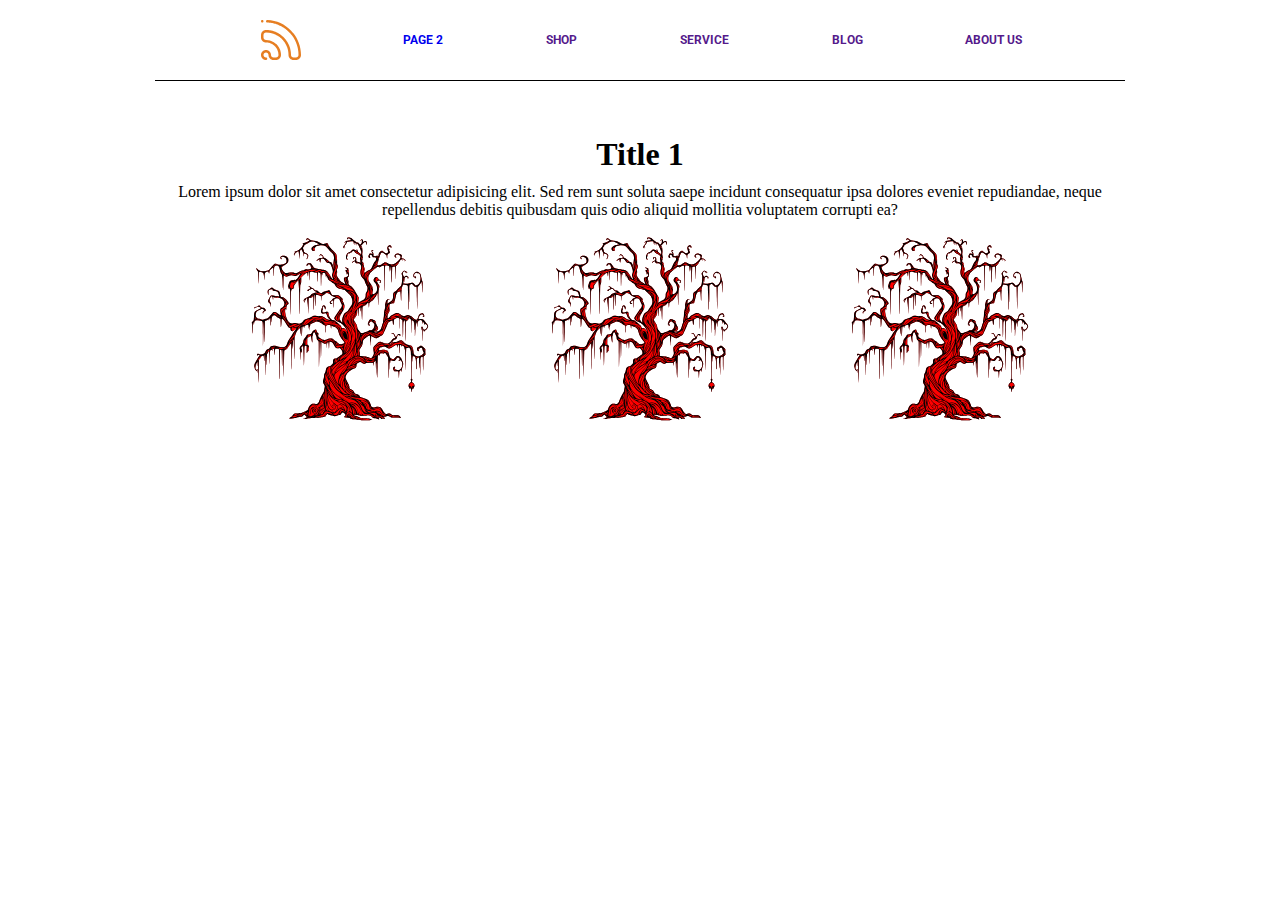
==== index.html @ 3ff3f210 "m-p1t1" ====
<!DOCTYPE html>
<html lang="en">

<head>
    <meta charset="UTF-8">
    <meta name="viewport" content="width=device-width, initial-scale=1.0">
    <link rel="preconnect" href="https://fonts.googleapis.com">
    <link rel="preconnect" href="https://fonts.gstatic.com" crossorigin>
    <link href="https://fonts.googleapis.com/css2?family=Roboto:ital,wght@0,100;0,300;0,400;0,500;0,700;0,900;1,100;1,300;1,400;1,500;1,700;1,900&display=swap" rel="stylesheet">
    <link rel="stylesheet" href="css/style.css">
    <title>Document</title>
</head>

<body>
    <header>
        <div class="container">
            <div class="navbar-container">
                <div class="navbar">
                    <div class="logo-container">
                        <img class="logo" src="image/icon.svg" alt="">
                    </div>
                    <nav class="nav">
                        <ul class="nav-items">
                            <li><a href="page-two.html">Page 2</a></li>
                            <li><a href="">shop</a></li>
                            <li><a href="">service</a></li>
                            <li><a href="">blog</a></li>
                            <li><a href="">about us</a></li>
                        </ul>
                    </nav>
                </div>
            </div>
        </div>
    </header>
    <main>
        <section class="container container-padding">
            <h1 class="title">Title 1</h1>
            <p class="text">Lorem ipsum dolor sit amet consectetur adipisicing elit. Sed rem sunt soluta saepe incidunt consequatur ipsa dolores eveniet repudiandae, neque repellendus debitis quibusdam quis odio aliquid mollitia voluptatem corrupti ea?</p>
            <div class="images">
                <img src="image/img.svg" alt="">
                <img src="image/img.svg" alt="">
                <img src="image/img.svg" alt="">
            </div>
        </section>       
    </main>
</body>

</html>
---- css/style.css ----
:root{
    --roboto-font-family: "Roboto", sans-serif;
    --font-size: 12px;
    --font-wight-bold: 700;
}

* {
    margin: 0;
    padding: 0;
}

ul, li{
    list-style-type: none;
}

a{
    text-decoration: none;
    text-transform: uppercase;
}



.container{
    max-width: 1000px;
    margin: 0 auto;
}

.container-padding{
    padding: 25px 0;
}

.navbar-container{
    display: flex;
    margin: 20px 15px;
    flex-direction: column;
}

.navbar-container::after{
    content: "";
    width: 100%;
    height: 1px;
    display: block;
    background-color: #000000;
    margin-top: 20px;
}

.navbar{
    display: flex;
    align-items: center;
}

.logo-container{
    width: 15%;
    display: flex;
    justify-content: flex-end;
}

.nav{
    width: 85%;
}

.nav-items{
    display: flex;
    justify-content: space-evenly;
    font-family: var(--roboto-font-family);
    font-size: var(--font-size);
    font-weight: var(--font-wight-bold);
}

.title, .text{
    text-align: center;
    margin: 10px 0;
}

.images{
    display: flex;
    justify-content: center;
    justify-content: space-evenly;
}
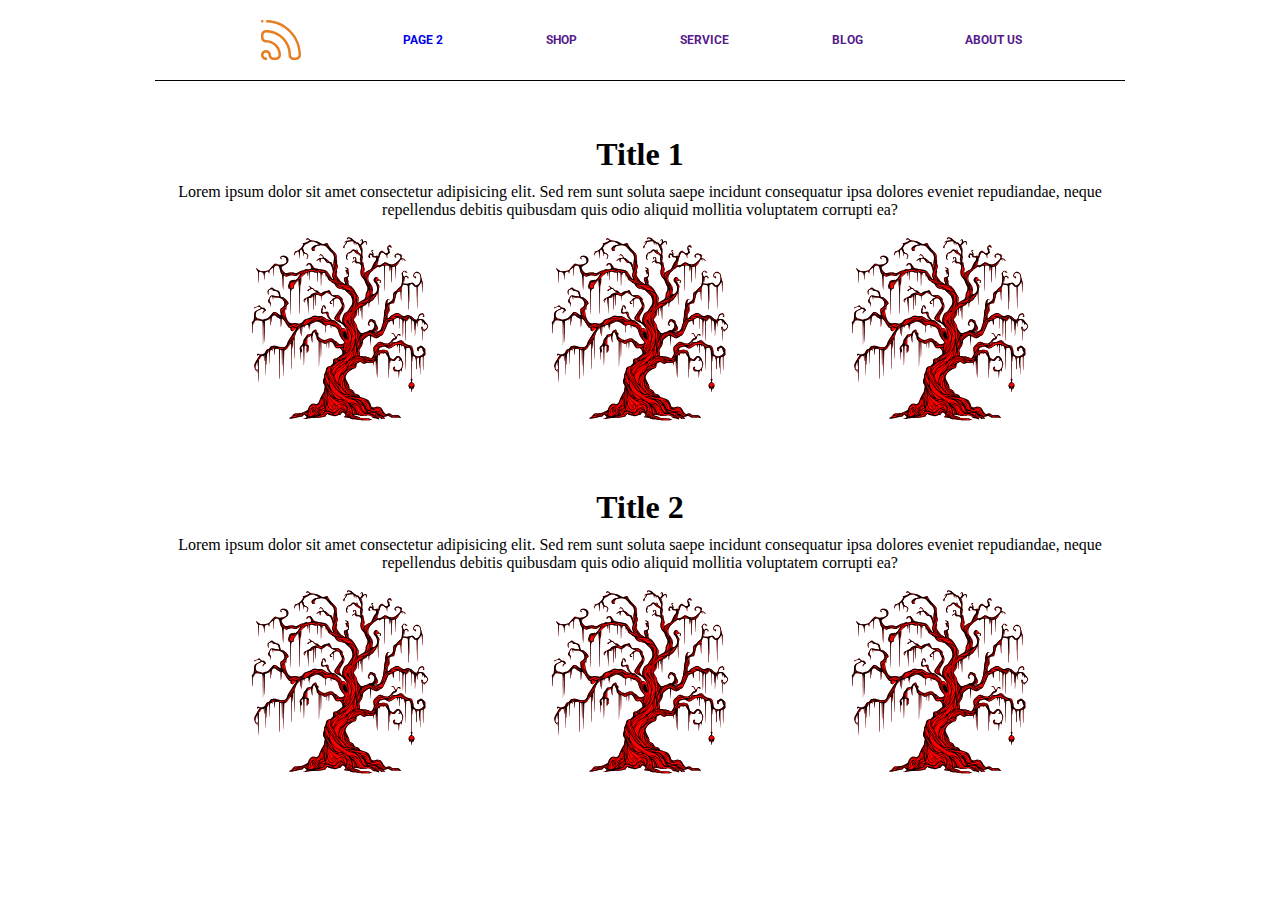
==== commit 394064ad: "m-p1t2" ====
--- a/index.html
+++ b/index.html
@@ -41,6 +41,15 @@
                 <img src="image/img.svg" alt="">
                 <img src="image/img.svg" alt="">
             </div>
+        </section>
+        <section class="container container-padding">
+            <h1 class="title">Title 2</h1>
+            <p class="text">Lorem ipsum dolor sit amet consectetur adipisicing elit. Sed rem sunt soluta saepe incidunt consequatur ipsa dolores eveniet repudiandae, neque repellendus debitis quibusdam quis odio aliquid mollitia voluptatem corrupti ea?</p>
+            <div class="images">
+                <img src="image/img.svg" alt="">
+                <img src="image/img.svg" alt="">
+                <img src="image/img.svg" alt="">
+            </div>
         </section>       
     </main>
 </body>
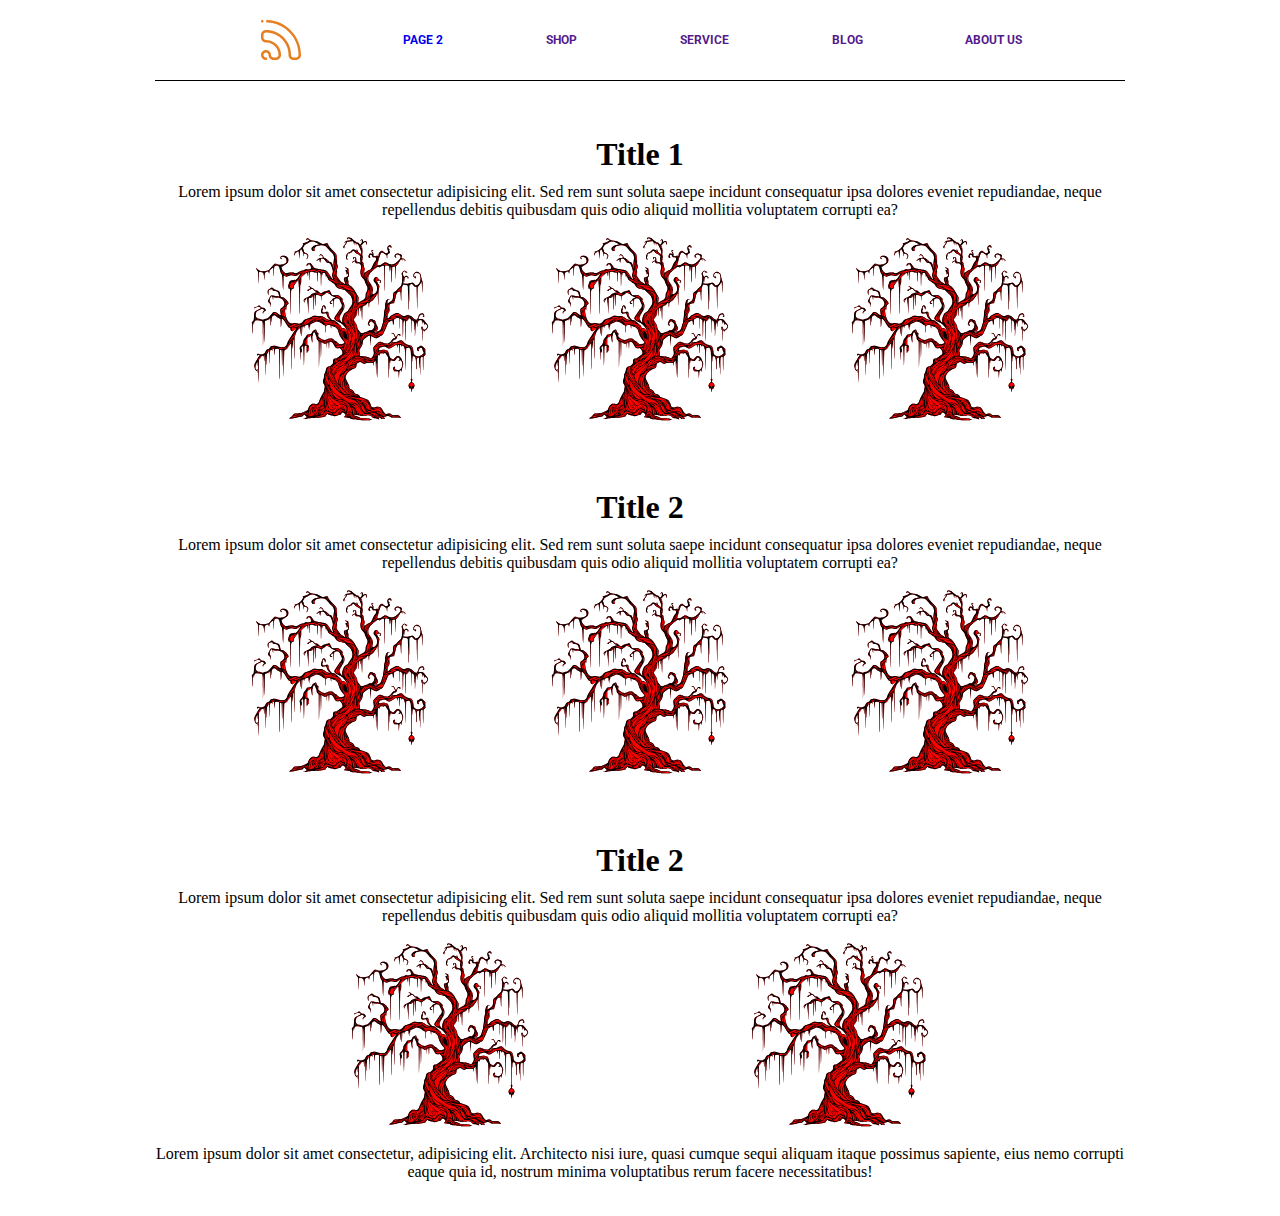
==== commit 3b7b8bc1: "m-p1t3" ====
--- a/index.html
+++ b/index.html
@@ -50,7 +50,16 @@
                 <img src="image/img.svg" alt="">
                 <img src="image/img.svg" alt="">
             </div>
-        </section>       
+        </section>   
+        <section class="container container-padding">
+            <h1 class="title">Title 2</h1>
+            <p class="text">Lorem ipsum dolor sit amet consectetur adipisicing elit. Sed rem sunt soluta saepe incidunt consequatur ipsa dolores eveniet repudiandae, neque repellendus debitis quibusdam quis odio aliquid mollitia voluptatem corrupti ea?</p>
+            <div class="images">
+                <img src="image/img.svg" alt="">
+                <img src="image/img.svg" alt="">
+            </div>
+            <p class="text">Lorem ipsum dolor sit amet consectetur, adipisicing elit. Architecto nisi iure, quasi cumque sequi aliquam itaque possimus sapiente, eius nemo corrupti eaque quia id, nostrum minima voluptatibus rerum facere necessitatibus!</p>
+        </section>     
     </main>
 </body>
 
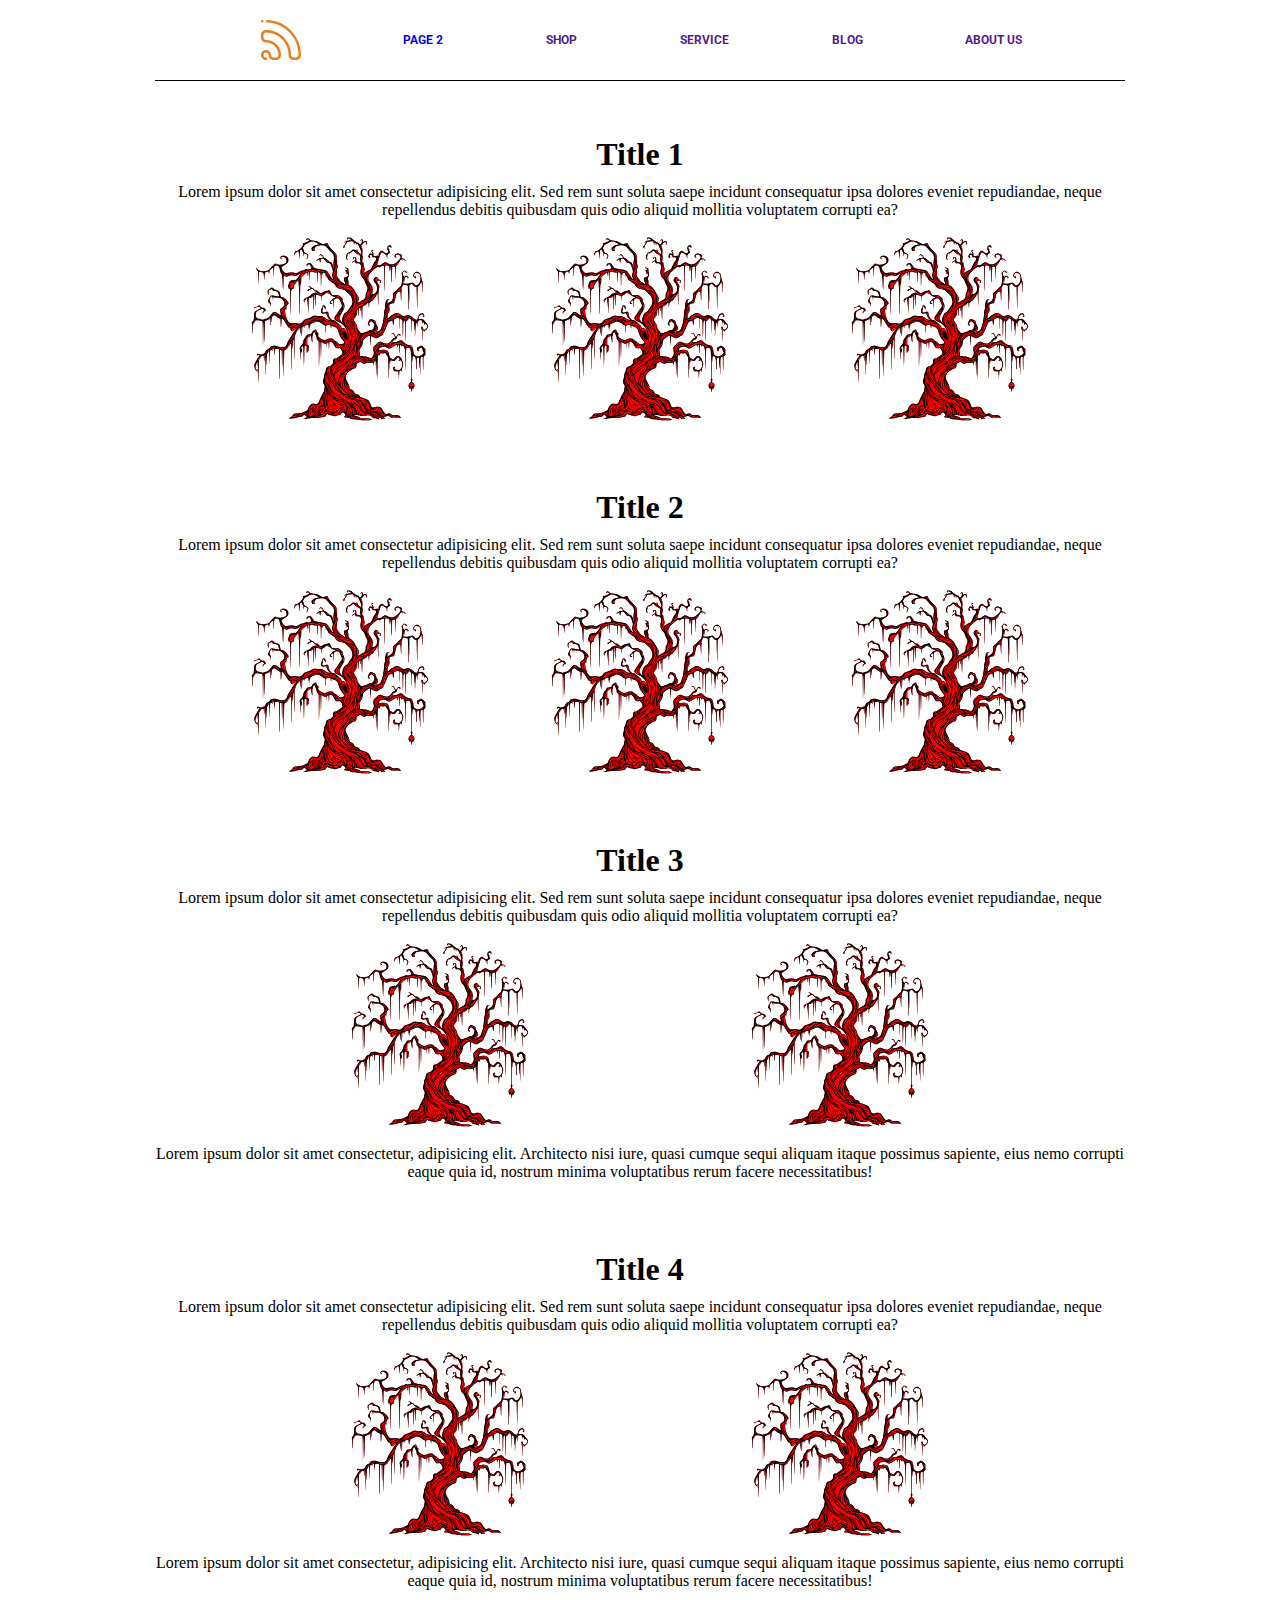
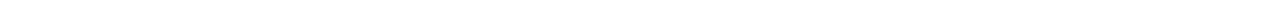
==== commit 7e3bff1f: "m-p1t4" ====
--- a/index.html
+++ b/index.html
@@ -52,7 +52,7 @@
             </div>
         </section>   
         <section class="container container-padding">
-            <h1 class="title">Title 2</h1>
+            <h1 class="title">Title 3</h1>
             <p class="text">Lorem ipsum dolor sit amet consectetur adipisicing elit. Sed rem sunt soluta saepe incidunt consequatur ipsa dolores eveniet repudiandae, neque repellendus debitis quibusdam quis odio aliquid mollitia voluptatem corrupti ea?</p>
             <div class="images">
                 <img src="image/img.svg" alt="">
@@ -60,6 +60,15 @@
             </div>
             <p class="text">Lorem ipsum dolor sit amet consectetur, adipisicing elit. Architecto nisi iure, quasi cumque sequi aliquam itaque possimus sapiente, eius nemo corrupti eaque quia id, nostrum minima voluptatibus rerum facere necessitatibus!</p>
         </section>     
+        <section class="container container-padding">
+            <h1 class="title">Title 4</h1>
+            <p class="text">Lorem ipsum dolor sit amet consectetur adipisicing elit. Sed rem sunt soluta saepe incidunt consequatur ipsa dolores eveniet repudiandae, neque repellendus debitis quibusdam quis odio aliquid mollitia voluptatem corrupti ea?</p>
+            <div class="images">
+                <img src="image/img.svg" alt="">
+                <img src="image/img.svg" alt="">
+            </div>
+            <p class="text">Lorem ipsum dolor sit amet consectetur, adipisicing elit. Architecto nisi iure, quasi cumque sequi aliquam itaque possimus sapiente, eius nemo corrupti eaque quia id, nostrum minima voluptatibus rerum facere necessitatibus!</p>
+        </section>
     </main>
 </body>
 
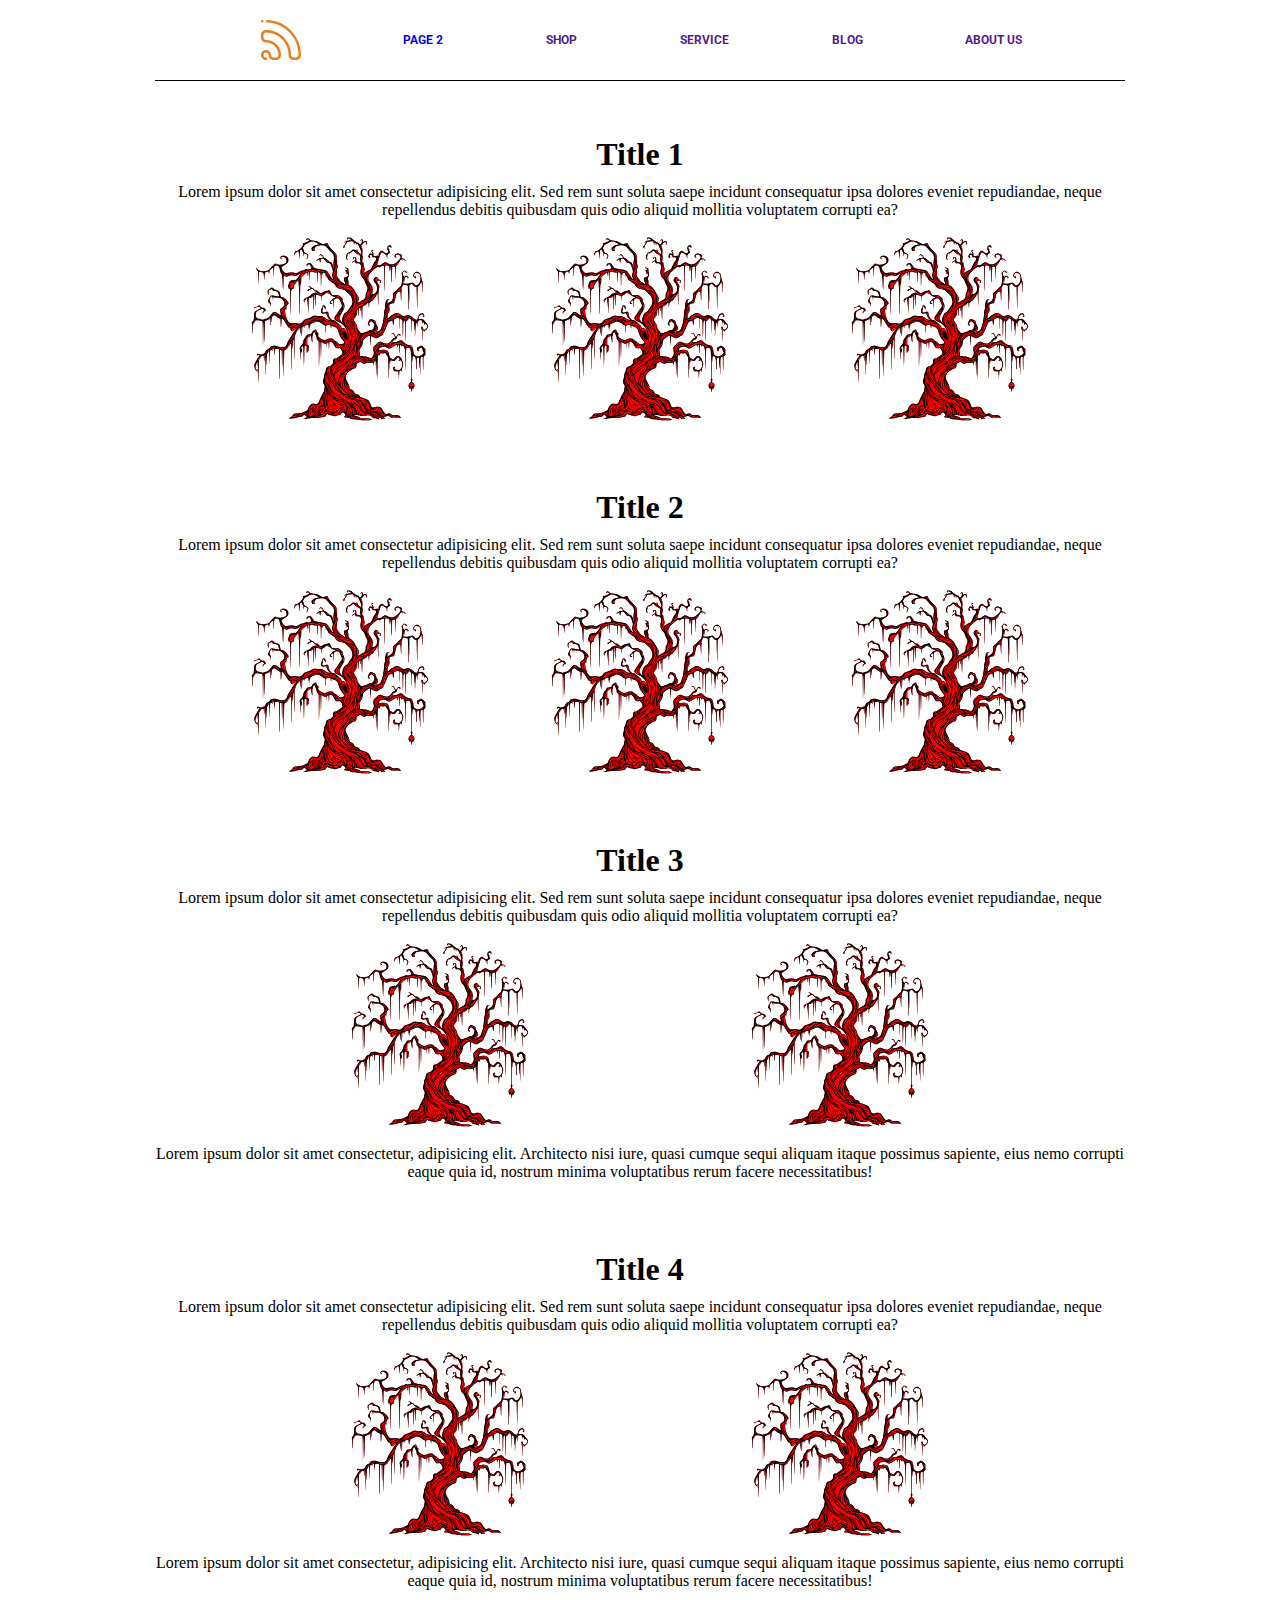
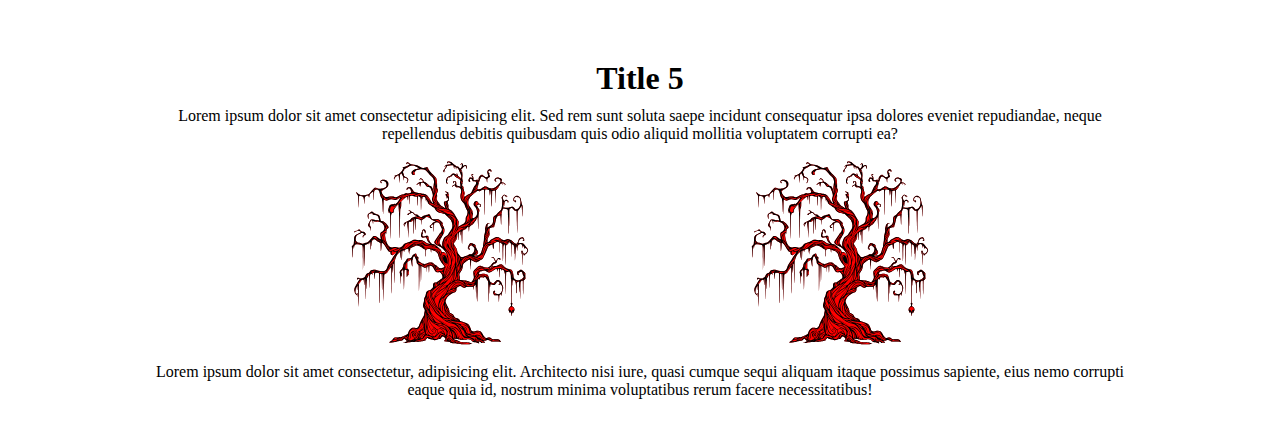
==== commit fee28b78: "m-p1t5" ====
--- a/index.html
+++ b/index.html
@@ -69,6 +69,15 @@
             </div>
             <p class="text">Lorem ipsum dolor sit amet consectetur, adipisicing elit. Architecto nisi iure, quasi cumque sequi aliquam itaque possimus sapiente, eius nemo corrupti eaque quia id, nostrum minima voluptatibus rerum facere necessitatibus!</p>
         </section>
+        <section class="container container-padding">
+            <h1 class="title">Title 5</h1>
+            <p class="text">Lorem ipsum dolor sit amet consectetur adipisicing elit. Sed rem sunt soluta saepe incidunt consequatur ipsa dolores eveniet repudiandae, neque repellendus debitis quibusdam quis odio aliquid mollitia voluptatem corrupti ea?</p>
+            <div class="images">
+                <img src="image/img.svg" alt="">
+                <img src="image/img.svg" alt="">
+            </div>
+            <p class="text">Lorem ipsum dolor sit amet consectetur, adipisicing elit. Architecto nisi iure, quasi cumque sequi aliquam itaque possimus sapiente, eius nemo corrupti eaque quia id, nostrum minima voluptatibus rerum facere necessitatibus!</p>
+        </section>
     </main>
 </body>
 
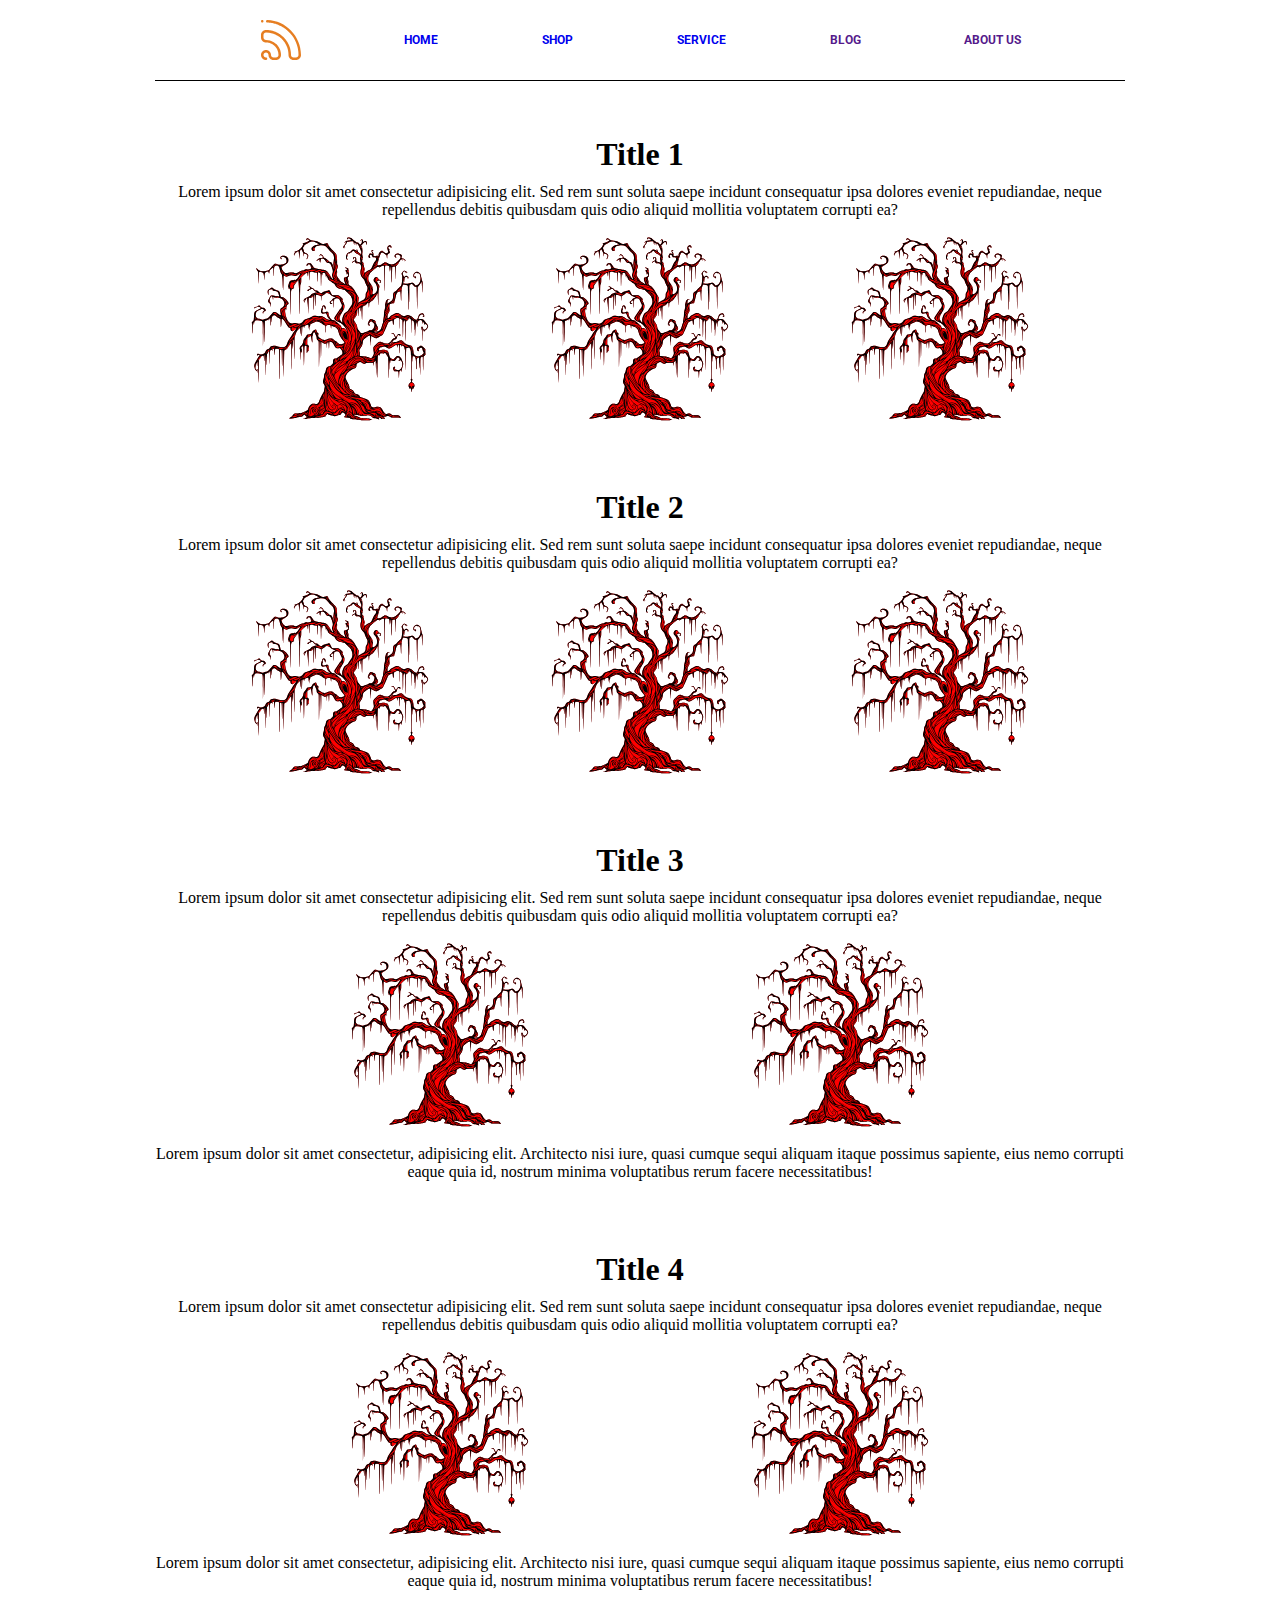
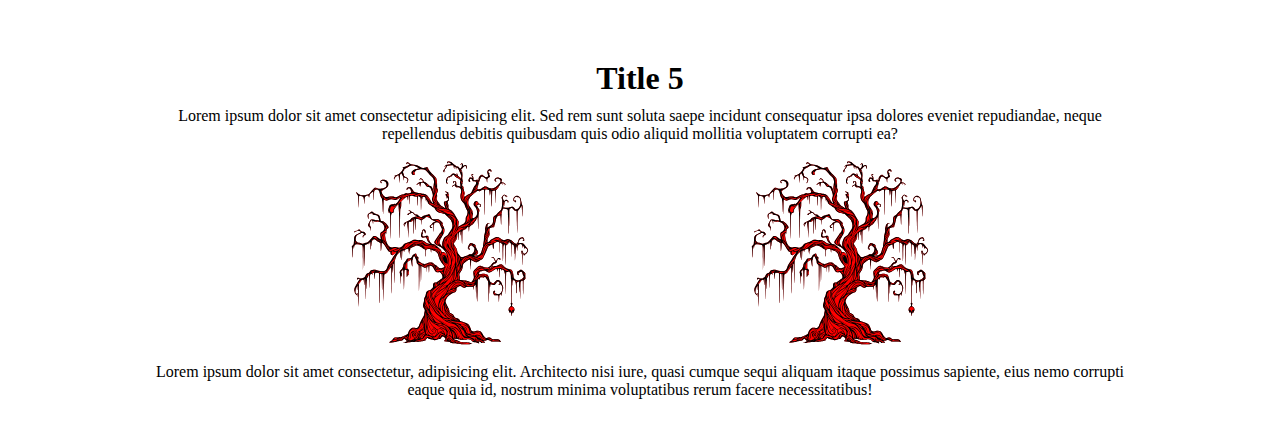
==== commit 8ad9ef5c: "index navbar" ====
--- a/index.html
+++ b/index.html
@@ -21,9 +21,9 @@
                     </div>
                     <nav class="nav">
                         <ul class="nav-items">
-                            <li><a href="page-two.html">Page 2</a></li>
-                            <li><a href="">shop</a></li>
-                            <li><a href="">service</a></li>
+                            <li><a href="index.html">home</a></li>
+                            <li><a href="shop.html">shop</a></li>
+                            <li><a href="service.html">service</a></li>
                             <li><a href="">blog</a></li>
                             <li><a href="">about us</a></li>
                         </ul>
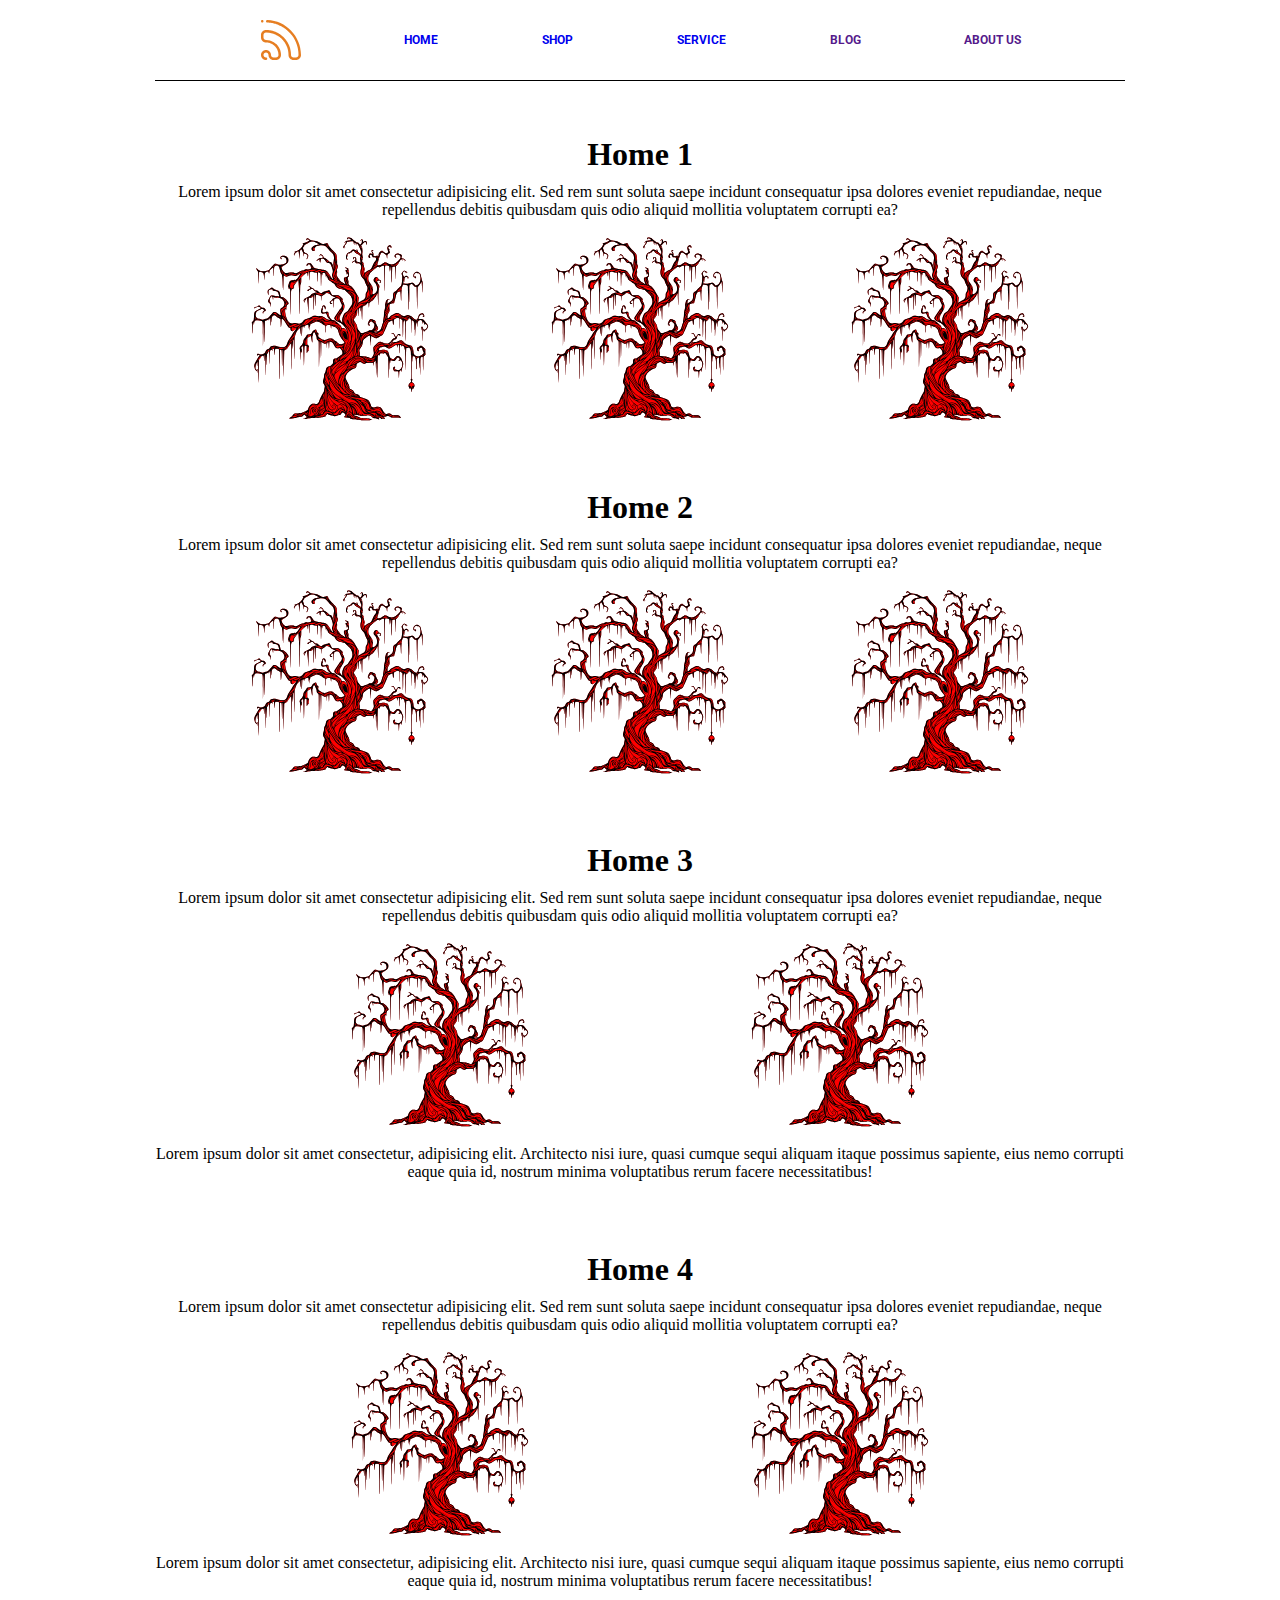
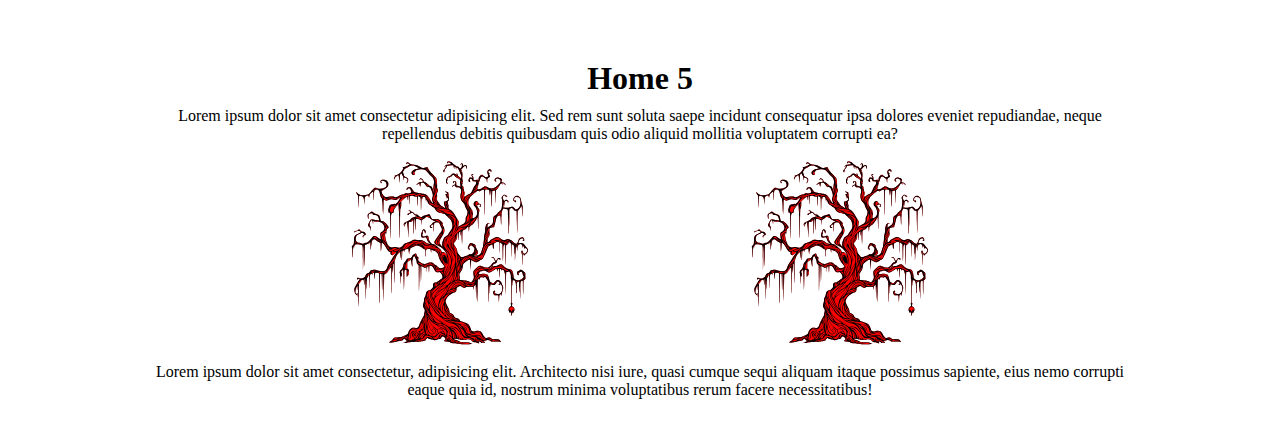
==== commit eaf3f469: "index-shop-service" ====
--- a/index.html
+++ b/index.html
@@ -34,7 +34,7 @@
     </header>
     <main>
         <section class="container container-padding">
-            <h1 class="title">Title 1</h1>
+            <h1 class="title">Home 1</h1>
             <p class="text">Lorem ipsum dolor sit amet consectetur adipisicing elit. Sed rem sunt soluta saepe incidunt consequatur ipsa dolores eveniet repudiandae, neque repellendus debitis quibusdam quis odio aliquid mollitia voluptatem corrupti ea?</p>
             <div class="images">
                 <img src="image/img.svg" alt="">
@@ -43,7 +43,7 @@
             </div>
         </section>
         <section class="container container-padding">
-            <h1 class="title">Title 2</h1>
+            <h1 class="title">Home 2</h1>
             <p class="text">Lorem ipsum dolor sit amet consectetur adipisicing elit. Sed rem sunt soluta saepe incidunt consequatur ipsa dolores eveniet repudiandae, neque repellendus debitis quibusdam quis odio aliquid mollitia voluptatem corrupti ea?</p>
             <div class="images">
                 <img src="image/img.svg" alt="">
@@ -52,7 +52,7 @@
             </div>
         </section>   
         <section class="container container-padding">
-            <h1 class="title">Title 3</h1>
+            <h1 class="title">Home 3</h1>
             <p class="text">Lorem ipsum dolor sit amet consectetur adipisicing elit. Sed rem sunt soluta saepe incidunt consequatur ipsa dolores eveniet repudiandae, neque repellendus debitis quibusdam quis odio aliquid mollitia voluptatem corrupti ea?</p>
             <div class="images">
                 <img src="image/img.svg" alt="">
@@ -61,7 +61,7 @@
             <p class="text">Lorem ipsum dolor sit amet consectetur, adipisicing elit. Architecto nisi iure, quasi cumque sequi aliquam itaque possimus sapiente, eius nemo corrupti eaque quia id, nostrum minima voluptatibus rerum facere necessitatibus!</p>
         </section>     
         <section class="container container-padding">
-            <h1 class="title">Title 4</h1>
+            <h1 class="title">Home 4</h1>
             <p class="text">Lorem ipsum dolor sit amet consectetur adipisicing elit. Sed rem sunt soluta saepe incidunt consequatur ipsa dolores eveniet repudiandae, neque repellendus debitis quibusdam quis odio aliquid mollitia voluptatem corrupti ea?</p>
             <div class="images">
                 <img src="image/img.svg" alt="">
@@ -70,7 +70,7 @@
             <p class="text">Lorem ipsum dolor sit amet consectetur, adipisicing elit. Architecto nisi iure, quasi cumque sequi aliquam itaque possimus sapiente, eius nemo corrupti eaque quia id, nostrum minima voluptatibus rerum facere necessitatibus!</p>
         </section>
         <section class="container container-padding">
-            <h1 class="title">Title 5</h1>
+            <h1 class="title">Home 5</h1>
             <p class="text">Lorem ipsum dolor sit amet consectetur adipisicing elit. Sed rem sunt soluta saepe incidunt consequatur ipsa dolores eveniet repudiandae, neque repellendus debitis quibusdam quis odio aliquid mollitia voluptatem corrupti ea?</p>
             <div class="images">
                 <img src="image/img.svg" alt="">
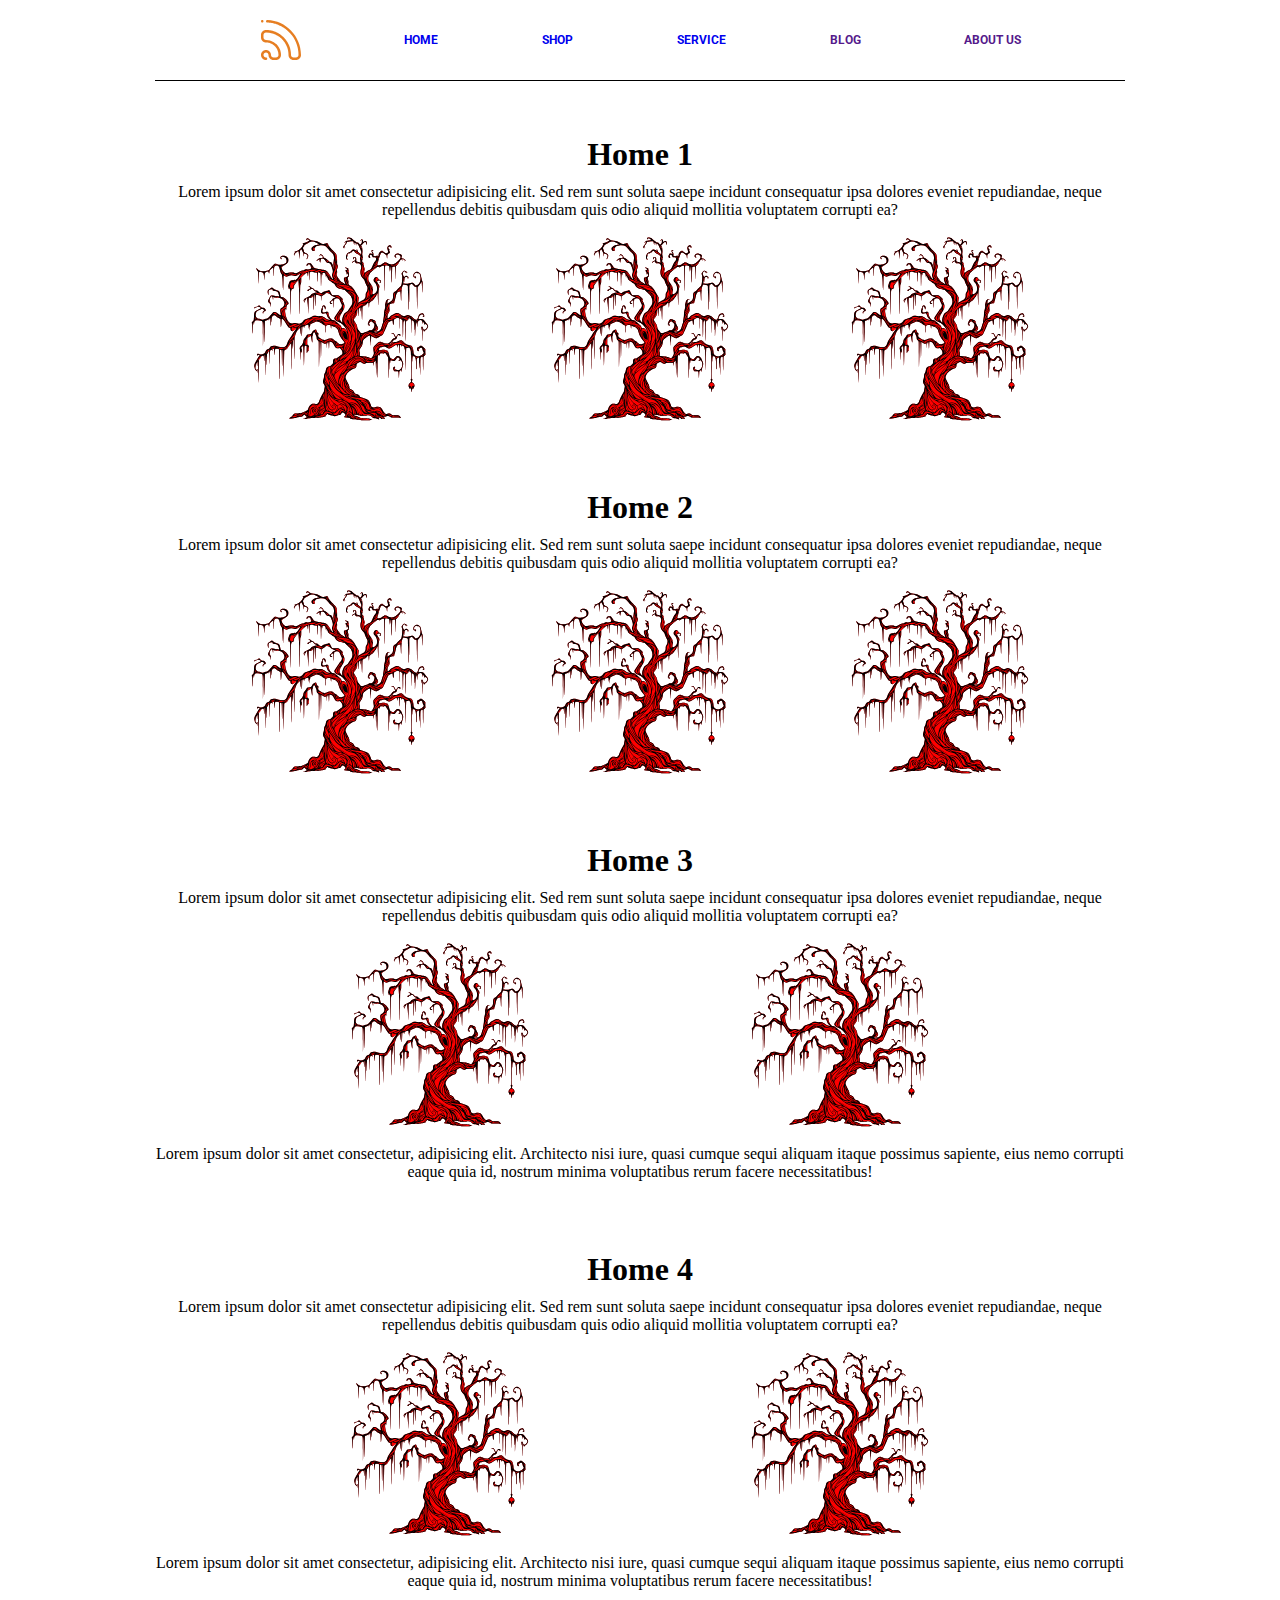
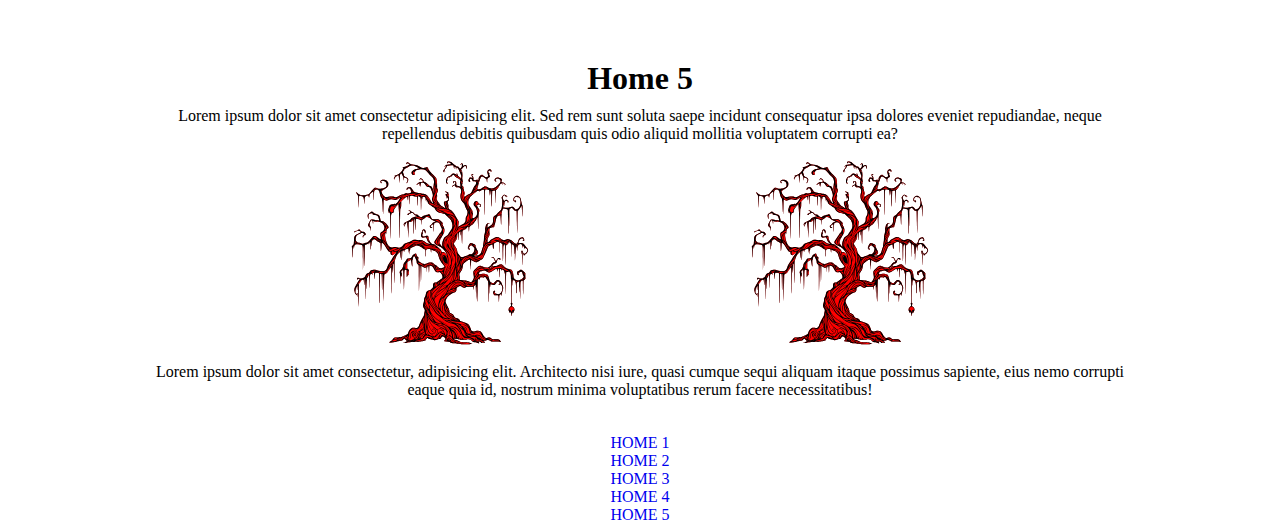
==== commit 73eecf1f: "index-footer" ====
--- a/index.html
+++ b/index.html
@@ -33,7 +33,7 @@
         </div>
     </header>
     <main>
-        <section class="container container-padding">
+        <section class="container container-padding" id="h-1">
             <h1 class="title">Home 1</h1>
             <p class="text">Lorem ipsum dolor sit amet consectetur adipisicing elit. Sed rem sunt soluta saepe incidunt consequatur ipsa dolores eveniet repudiandae, neque repellendus debitis quibusdam quis odio aliquid mollitia voluptatem corrupti ea?</p>
             <div class="images">
@@ -42,7 +42,7 @@
                 <img src="image/img.svg" alt="">
             </div>
         </section>
-        <section class="container container-padding">
+        <section class="container container-padding" id="h-2">
             <h1 class="title">Home 2</h1>
             <p class="text">Lorem ipsum dolor sit amet consectetur adipisicing elit. Sed rem sunt soluta saepe incidunt consequatur ipsa dolores eveniet repudiandae, neque repellendus debitis quibusdam quis odio aliquid mollitia voluptatem corrupti ea?</p>
             <div class="images">
@@ -51,7 +51,7 @@
                 <img src="image/img.svg" alt="">
             </div>
         </section>   
-        <section class="container container-padding">
+        <section class="container container-padding" id="h-3">
             <h1 class="title">Home 3</h1>
             <p class="text">Lorem ipsum dolor sit amet consectetur adipisicing elit. Sed rem sunt soluta saepe incidunt consequatur ipsa dolores eveniet repudiandae, neque repellendus debitis quibusdam quis odio aliquid mollitia voluptatem corrupti ea?</p>
             <div class="images">
@@ -60,7 +60,7 @@
             </div>
             <p class="text">Lorem ipsum dolor sit amet consectetur, adipisicing elit. Architecto nisi iure, quasi cumque sequi aliquam itaque possimus sapiente, eius nemo corrupti eaque quia id, nostrum minima voluptatibus rerum facere necessitatibus!</p>
         </section>     
-        <section class="container container-padding">
+        <section class="container container-padding" id="h-4">
             <h1 class="title">Home 4</h1>
             <p class="text">Lorem ipsum dolor sit amet consectetur adipisicing elit. Sed rem sunt soluta saepe incidunt consequatur ipsa dolores eveniet repudiandae, neque repellendus debitis quibusdam quis odio aliquid mollitia voluptatem corrupti ea?</p>
             <div class="images">
@@ -69,7 +69,7 @@
             </div>
             <p class="text">Lorem ipsum dolor sit amet consectetur, adipisicing elit. Architecto nisi iure, quasi cumque sequi aliquam itaque possimus sapiente, eius nemo corrupti eaque quia id, nostrum minima voluptatibus rerum facere necessitatibus!</p>
         </section>
-        <section class="container container-padding">
+        <section class="container container-padding" id="h-5">
             <h1 class="title">Home 5</h1>
             <p class="text">Lorem ipsum dolor sit amet consectetur adipisicing elit. Sed rem sunt soluta saepe incidunt consequatur ipsa dolores eveniet repudiandae, neque repellendus debitis quibusdam quis odio aliquid mollitia voluptatem corrupti ea?</p>
             <div class="images">
@@ -79,6 +79,19 @@
             <p class="text">Lorem ipsum dolor sit amet consectetur, adipisicing elit. Architecto nisi iure, quasi cumque sequi aliquam itaque possimus sapiente, eius nemo corrupti eaque quia id, nostrum minima voluptatibus rerum facere necessitatibus!</p>
         </section>
     </main>
+    <footer>
+        <div class="container">
+            <nav class="footer-nav">
+                <ul class="footer-nav-items">
+                    <li class="footer-nav-item"><a href="#h-1">Home 1</a></li>
+                    <li class="footer-nav-item"><a href="#h-2">Home 2</a></li>
+                    <li class="footer-nav-item"><a href="#h-3">Home 3</a></li>
+                    <li class="footer-nav-item"><a href="#h-4">Home 4</a></li>
+                    <li class="footer-nav-item"><a href="#h-5">Home 5</a></li>
+                </ul>
+            </nav>
+        </div>
+    </footer>
 </body>
 
 </html>--- a/css/style.css
+++ b/css/style.css
@@ -76,4 +76,12 @@
     display: flex;
     justify-content: center;
     justify-content: space-evenly;
-}+}
+
+/*footer*/
+.footer-nav-items{
+    display: flex;
+    align-items: center;
+    justify-content: center;
+    flex-direction: column;
+}
